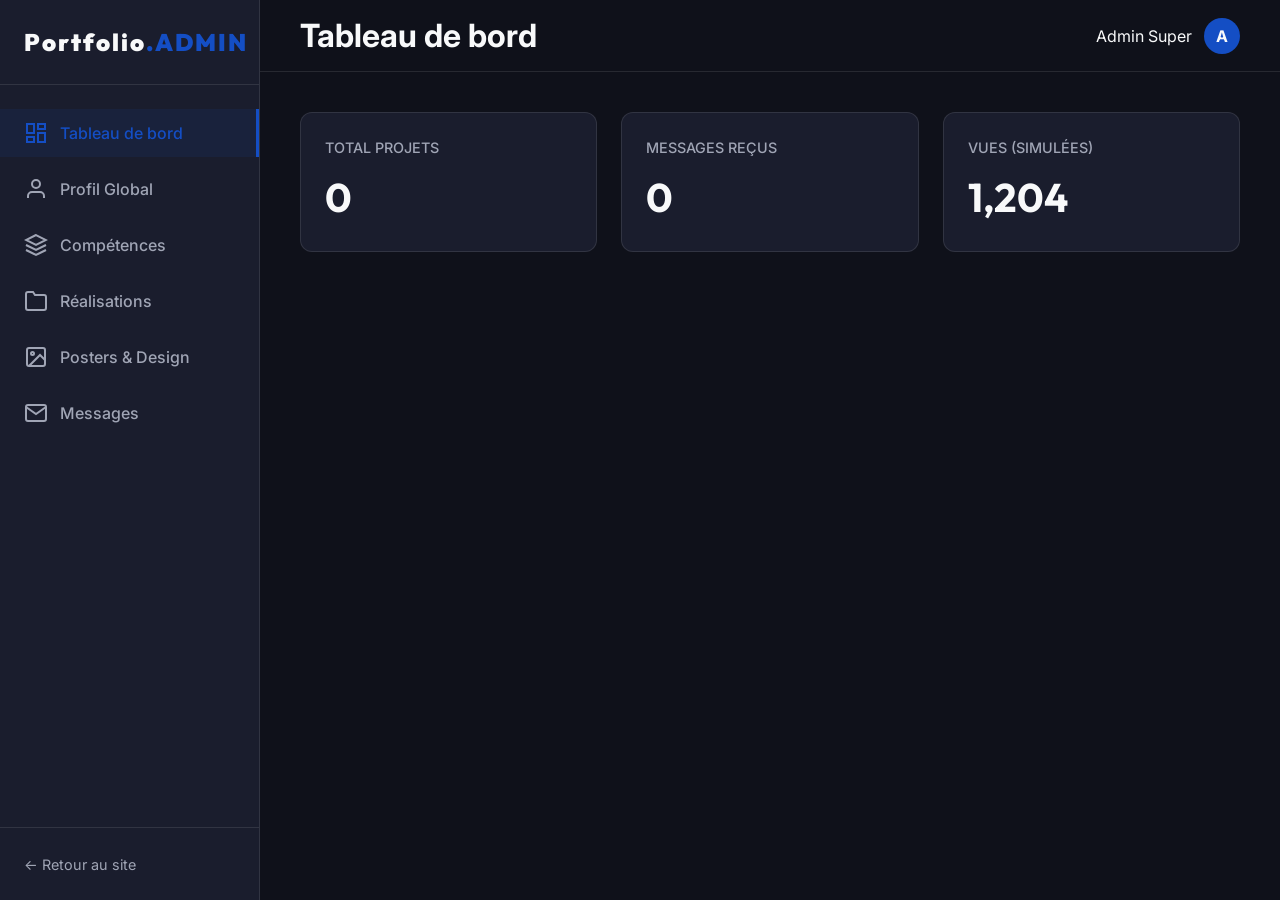
==== admin.html @ 1eddf634 "Initial commit for deployment" ====
<!DOCTYPE html>
<html lang="fr">
<head>
    <meta charset="UTF-8">
    <meta name="viewport" content="width=device-width, initial-scale=1.0">
    <title>Administration - PORLIO</title>
    <link rel="preconnect" href="https://fonts.googleapis.com">
    <link rel="preconnect" href="https://fonts.gstatic.com" crossorigin>
    <link href="https://fonts.googleapis.com/css2?family=Inter:wght@300;400;500;600;700&family=Outfit:wght@400;700;900&display=swap" rel="stylesheet">
    <link rel="stylesheet" href="admin.css">
</head>
<body>
    <div class="admin-layout">
        <!-- Sidebar -->
        <aside class="sidebar">
            <div class="sidebar-header">
                <h2>Portfolio<span>.ADMIN</span></h2>
            </div>
            <nav class="sidebar-nav">
                <a href="#" class="nav-item active" data-target="dashboard">
                    <svg viewBox="0 0 24 24" width="24" height="24" stroke="currentColor" stroke-width="2" fill="none"><rect x="3" y="3" width="7" height="9"></rect><rect x="14" y="3" width="7" height="5"></rect><rect x="14" y="12" width="7" height="9"></rect><rect x="3" y="16" width="7" height="5"></rect></svg>
                    Tableau de bord
                </a>
                <a href="#" class="nav-item" data-target="profile">
                    <svg viewBox="0 0 24 24" width="24" height="24" stroke="currentColor" stroke-width="2" fill="none"><path d="M20 21v-2a4 4 0 0 0-4-4H8a4 4 0 0 0-4 4v2"></path><circle cx="12" cy="7" r="4"></circle></svg>
                    Profil Global
                </a>
                <a href="#" class="nav-item" data-target="skills">
                    <svg viewBox="0 0 24 24" width="24" height="24" stroke="currentColor" stroke-width="2" fill="none"><polygon points="12 2 2 7 12 12 22 7 12 2"></polygon><polyline points="2 17 12 22 22 17"></polyline><polyline points="2 12 12 17 22 12"></polyline></svg>
                    Compétences
                </a>
                <a href="#" class="nav-item" data-target="projects">
                    <svg viewBox="0 0 24 24" width="24" height="24" stroke="currentColor" stroke-width="2" fill="none"><path d="M22 19a2 2 0 0 1-2 2H4a2 2 0 0 1-2-2V5a2 2 0 0 1 2-2h5l2 3h9a2 2 0 0 1 2 2z"></path></svg>
                    Réalisations
                </a>
                <a href="#" class="nav-item" data-target="posters">
                    <svg viewBox="0 0 24 24" width="24" height="24" stroke="currentColor" stroke-width="2" fill="none"><rect x="3" y="3" width="18" height="18" rx="2" ry="2"></rect><circle cx="8.5" cy="8.5" r="1.5"></circle><polyline points="21 15 16 10 5 21"></polyline></svg>
                    Posters & Design
                </a>
                <a href="#" class="nav-item" data-target="messages">
                    <svg viewBox="0 0 24 24" width="24" height="24" stroke="currentColor" stroke-width="2" fill="none"><path d="M4 4h16c1.1 0 2 .9 2 2v12c0 1.1-.9 2-2 2H4c-1.1 0-2-.9-2-2V6c0-1.1.9-2 2-2z"></path><polyline points="22,6 12,13 2,6"></polyline></svg>
                    Messages
                </a>
            </nav>
            <div class="sidebar-footer">
                <a href="index.html" class="back-link">← Retour au site</a>
            </div>
        </aside>

        <!-- Main Content -->
        <main class="main-content">
            <header class="topbar">
                <h1 id="page-title">Tableau de bord</h1>
                <div class="user-profile">
                    <span>Admin Super</span>
                    <div class="avatar">A</div>
                </div>
            </header>

            <div class="content-wrapper">
                
                <!-- Dashboard View -->
                <section id="dashboard" class="view-section active">
                    <div class="stats-grid">
                        <div class="stat-card">
                            <h3>Total Projets</h3>
                            <p class="stat-value" id="stat-projects">0</p>
                        </div>
                        <div class="stat-card">
                            <h3>Messages Reçus</h3>
                            <p class="stat-value" id="stat-messages">0</p>
                        </div>
                        <div class="stat-card">
                            <h3>Vues (Simulées)</h3>
                            <p class="stat-value">1,204</p>
                        </div>
                    </div>
                </section>

                <!-- Profile View -->
                <section id="profile" class="view-section">
                    <div class="section-header">
                        <h2>Configuration du Profil</h2>
                        <button class="btn-primary" onclick="saveProfile()">Sauvegarder</button>
                    </div>
                    <form id="profile-form" class="admin-form">
                        <div class="form-group">
                            <label>Titre Hero</label>
                            <input type="text" id="prof-hero-title" value="Bonjour, je suis">
                        </div>
                        <div class="form-group">
                            <label>Nom Hero</label>
                            <input type="text" id="prof-hero-name" value="Pape Sene">
                        </div>
                        <div class="form-group">
                            <label>Sous-titre Hero</label>
                            <input type="text" id="prof-hero-sub" value="Développeur Frontend">
                        </div>
                        <div class="form-group">
                            <label>Description Hero</label>
                            <textarea id="prof-hero-desc" rows="3"></textarea>
                        </div>
                        <div class="form-group">
                            <label>Texte "À Propos"</label>
                            <textarea id="prof-about" rows="6"></textarea>
                        </div>
                        <div class="form-group">
                            <label>URL du CV PDF</label>
                            <input type="text" id="prof-cv-url" value="assets/cv-pape-sene.pdf">
                        </div>
                    </form>
                </section>

                <!-- Skills View -->
                <section id="skills" class="view-section">
                    <div class="section-header">
                        <h2>Gérer les Compétences</h2>
                        <button class="btn-primary" onclick="openModal('skillCatModal')">+ Nouvelle Catégorie</button>
                    </div>
                    <div id="skills-container" class="skills-manager">
                        <!-- Loaded by JS -->
                    </div>
                </section>

                <!-- Projects View -->
                <section id="projects" class="view-section">
                    <div class="section-header">
                        <h2>Gérer les Réalisations</h2>
                                        <button class="btn-primary" onclick="openNewProjectModal()">+ Nouveau Projet</button>
                    </div>
                    <div class="table-container">
                        <table class="data-table" id="projects-table">
                            <thead>
                                <tr>
                                    <th>Image</th>
                                    <th>Titre</th>
                                    <th>Tags</th>
                                    <th>Actions</th>
                                </tr>
                            </thead>
                            <tbody>
                                <!-- Données chargées par JS -->
                            </tbody>
                        </table>
                    </div>
                </section>

                <!-- Messages View -->
                <section id="messages" class="view-section">
                    <div class="section-header">
                        <h2>Boîte de réception</h2>
                    </div>
                    <div class="messages-list" id="messages-list">
                        <!-- Données chargées par JS -->
                    </div>
                </section>

                <!-- Posters View -->
                <section id="posters" class="view-section">
                    <div class="section-header">
                        <h2>Gérer les Posters</h2>
                        <button class="btn-primary" onclick="openNewPosterModal()">+ Nouveau Poster</button>
                    </div>
                    <div class="posters-grid" id="posters-grid">
                        <!-- Données chargées par JS -->
                    </div>
                </section>

            </div>
        </main>
    </div>

    <!-- Modal Project -->
    <div class="modal-overlay" id="projectModal">
        <div class="modal">
            <div class="modal-header">
                <h2>Ajouter un projet</h2>
                <button class="close-btn" onclick="closeModal('projectModal')">×</button>
            </div>
            <form id="project-form">
                <div class="form-group">
                    <label>Titre</label>
                    <input type="text" id="proj-title" required>
                </div>
                <div class="form-group">
                    <label>Description</label>
                    <textarea id="proj-desc" rows="3" required></textarea>
                </div>
                <div class="form-group">
                    <label>Image URL (ex: assets/project1.png)</label>
                    <input type="text" id="proj-img" required>
                </div>
                <div class="form-group">
                    <label>Tags (séparés par des virgules)</label>
                    <input type="text" id="proj-tags" required>
                </div>
                <div class="form-group">
                    <label>Ordre d'affichage (1 = premier)</label>
                    <input type="number" id="proj-order" value="0">
                </div>
                <div class="form-group checkbox">
                    <input type="checkbox" id="proj-client">
                    <label>Projet Client ?</label>
                </div>
                <div class="form-actions">
                    <button type="button" class="btn-secondary" onclick="closeModal('projectModal')">Annuler</button>
                    <button type="submit" class="btn-primary">Enregistrer</button>
                </div>
            </form>
        </div>
    </div>

    <!-- Modal Poster -->
    <div class="modal-overlay" id="posterModal">
        <div class="modal">
            <div class="modal-header">
                <h2>Ajouter un Poster</h2>
                <button class="close-btn" onclick="closeModal('posterModal')">×</button>
            </div>
            <form id="poster-form">
                <div class="form-group">
                    <label>Titre</label>
                    <input type="text" id="poster-title" required>
                </div>
                <div class="form-group">
                    <label>Image URL (ex: assets/flyer1.jpg)</label>
                    <input type="text" id="poster-img" required>
                </div>
                <div class="form-actions">
                    <button type="button" class="btn-secondary" onclick="closeModal('posterModal')">Annuler</button>
                    <button type="submit" class="btn-primary">Enregistrer</button>
                </div>
            </form>
        </div>
    </div>

    <!-- Modal Skill Category -->
    <div class="modal-overlay" id="skillCatModal">
        <div class="modal">
            <div class="modal-header">
                <h2>Ajouter une Catégorie</h2>
                <button class="close-btn" onclick="closeModal('skillCatModal')">×</button>
            </div>
            <form id="skillcat-form">
                <div class="form-group">
                    <label>Nom (Ex: Frontend)</label>
                    <input type="text" id="scat-name" required>
                </div>
                <div class="form-actions">
                    <button type="button" class="btn-secondary" onclick="closeModal('skillCatModal')">Annuler</button>
                    <button type="submit" class="btn-primary">Enregistrer</button>
                </div>
            </form>
        </div>
    </div>

    <!-- Modal Skill -->
    <div class="modal-overlay" id="skillModal">
        <div class="modal">
            <div class="modal-header">
                <h2>Ajouter une Compétence</h2>
                <button class="close-btn" onclick="closeModal('skillModal')">×</button>
            </div>
            <form id="skill-form">
                <input type="hidden" id="skill-cat-id">
                <div class="form-group">
                    <label>Nom (Ex: React)</label>
                    <input type="text" id="skill-name" required>
                </div>
                <div class="form-actions">
                    <button type="button" class="btn-secondary" onclick="closeModal('skillModal')">Annuler</button>
                    <button type="submit" class="btn-primary">Enregistrer</button>
                </div>
            </form>
        </div>
    </div>

    <script src="admin.js"></script>
</body>
</html>
---- admin.css ----
/* admin.css - Styles pour le tableau de bord PORLIO */
:root {
    --bg-dark: #0f111a;
    --bg-card: #1a1d2d;
    --primary: #144ec4;
    --primary-hover: #1c5ce0;
    --accent: #e0b533;
    --text-main: #f8f9fa;
    --text-muted: #a0a5b5;
    --border: rgba(255, 255, 255, 0.1);
    --font-sans: 'Inter', sans-serif;
    --sidebar-width: 260px;
}

* {
    margin: 0;
    padding: 0;
    box-sizing: border-box;
}

body {
    font-family: var(--font-sans);
    background-color: var(--bg-dark);
    color: var(--text-main);
    line-height: 1.5;
}

.admin-layout {
    display: flex;
    height: 100vh;
    overflow: hidden;
}

/* Sidebar */
.sidebar {
    width: var(--sidebar-width);
    background-color: var(--bg-card);
    border-right: 1px solid var(--border);
    display: flex;
    flex-direction: column;
}

.sidebar-header {
    padding: 24px;
    border-bottom: 1px solid var(--border);
}

.sidebar-header h2 {
    font-family: 'Outfit', sans-serif;
    font-weight: 900;
    letter-spacing: 2px;
}

.sidebar-header h2 span {
    color: var(--primary);
}

.sidebar-nav {
    flex: 1;
    padding: 24px 0;
    display: flex;
    flex-direction: column;
    gap: 8px;
}

.nav-item {
    display: flex;
    align-items: center;
    gap: 12px;
    padding: 12px 24px;
    color: var(--text-muted);
    text-decoration: none;
    font-weight: 500;
    transition: all 0.2s ease;
    border-right: 3px solid transparent;
}

.nav-item:hover, .nav-item.active {
    background-color: rgba(20, 78, 196, 0.1);
    color: var(--primary);
    border-right-color: var(--primary);
}

.sidebar-footer {
    padding: 24px;
    border-top: 1px solid var(--border);
}

.back-link {
    color: var(--text-muted);
    text-decoration: none;
    font-size: 0.9rem;
}

.back-link:hover {
    color: var(--text-main);
}

/* Main Content */
.main-content {
    flex: 1;
    display: flex;
    flex-direction: column;
    overflow-y: auto;
}

.topbar {
    height: 72px;
    border-bottom: 1px solid var(--border);
    display: flex;
    align-items: center;
    justify-content: space-between;
    padding: 0 40px;
    background-color: var(--bg-dark);
    position: sticky;
    top: 0;
    z-index: 10;
}

.user-profile {
    display: flex;
    align-items: center;
    gap: 12px;
}

.avatar {
    width: 36px;
    height: 36px;
    border-radius: 50%;
    background-color: var(--primary);
    display: flex;
    align-items: center;
    justify-content: center;
    font-weight: bold;
}

.content-wrapper {
    padding: 40px;
}

.view-section {
    display: none;
    animation: fadeIn 0.3s ease;
}

.view-section.active {
    display: block;
}

@keyframes fadeIn {
    from { opacity: 0; transform: translateY(10px); }
    to { opacity: 1; transform: translateY(0); }
}

.section-header {
    display: flex;
    justify-content: space-between;
    align-items: center;
    margin-bottom: 24px;
}

/* Stats */
.stats-grid {
    display: grid;
    grid-template-columns: repeat(auto-fit, minmax(250px, 1fr));
    gap: 24px;
}

.stat-card {
    background-color: var(--bg-card);
    padding: 24px;
    border-radius: 12px;
    border: 1px solid var(--border);
}

.stat-card h3 {
    color: var(--text-muted);
    font-size: 0.9rem;
    font-weight: 500;
    margin-bottom: 8px;
    text-transform: uppercase;
}

.stat-value {
    font-size: 2.5rem;
    font-weight: 700;
    font-family: 'Outfit', sans-serif;
}

/* Tables */
.table-container {
    background-color: var(--bg-card);
    border-radius: 12px;
    border: 1px solid var(--border);
    overflow: hidden;
}

.data-table {
    width: 100%;
    border-collapse: collapse;
}

.data-table th, .data-table td {
    padding: 16px 24px;
    text-align: left;
    border-bottom: 1px solid var(--border);
}

.data-table th {
    background-color: rgba(0,0,0,0.2);
    color: var(--text-muted);
    font-weight: 600;
    font-size: 0.85rem;
    text-transform: uppercase;
}

.data-table td img {
    width: 60px;
    height: 40px;
    object-fit: cover;
    border-radius: 4px;
}

.badge {
    padding: 4px 8px;
    background-color: rgba(20, 78, 196, 0.2);
    color: #6398ff;
    border-radius: 4px;
    font-size: 0.8rem;
    margin-right: 4px;
}

/* Buttons */
button {
    font-family: inherit;
    cursor: pointer;
    border: none;
    border-radius: 6px;
    padding: 10px 20px;
    font-weight: 500;
    transition: all 0.2s ease;
}

.btn-primary {
    background-color: var(--primary);
    color: white;
}
.btn-primary:hover { background-color: var(--primary-hover); }

.btn-secondary {
    background-color: transparent;
    border: 1px solid var(--border);
    color: var(--text-main);
}
.btn-secondary:hover { background-color: rgba(255,255,255,0.05); }

.btn-danger {
    background-color: rgba(220, 53, 69, 0.1);
    color: #ff6b6b;
    padding: 6px 12px;
    font-size: 0.85rem;
}
.btn-danger:hover { background-color: rgba(220, 53, 69, 0.2); }

/* Modals */
.modal-overlay {
    position: fixed;
    top: 0; left: 0; width: 100%; height: 100%;
    background-color: rgba(0,0,0,0.6);
    backdrop-filter: blur(4px);
    display: flex;
    align-items: center;
    justify-content: center;
    z-index: 1000;
    opacity: 0;
    pointer-events: none;
    transition: opacity 0.3s ease;
}

.modal-overlay.active {
    opacity: 1;
    pointer-events: auto;
}

.modal {
    background-color: var(--bg-card);
    width: 100%;
    max-width: 500px;
    border-radius: 12px;
    border: 1px solid var(--border);
    transform: translateY(20px);
    transition: transform 0.3s ease;
}

.modal-overlay.active .modal {
    transform: translateY(0);
}

.modal-header {
    padding: 24px;
    border-bottom: 1px solid var(--border);
    display: flex;
    justify-content: space-between;
    align-items: center;
}

.close-btn {
    background: none;
    border: none;
    color: var(--text-muted);
    font-size: 1.5rem;
    padding: 0;
}

form {
    padding: 24px;
}

.form-group {
    margin-bottom: 20px;
}

.form-group label {
    display: block;
    margin-bottom: 8px;
    font-size: 0.9rem;
    color: var(--text-muted);
}

input[type="text"], textarea {
    width: 100%;
    padding: 12px;
    background-color: rgba(0,0,0,0.2);
    border: 1px solid var(--border);
    border-radius: 6px;
    color: var(--text-main);
    font-family: inherit;
}

input:focus, textarea:focus {
    outline: none;
    border-color: var(--primary);
}

.form-group.checkbox {
    display: flex;
    align-items: center;
    gap: 10px;
}
.form-group.checkbox label { margin-bottom: 0; }

.form-actions {
    display: flex;
    justify-content: flex-end;
    gap: 12px;
    margin-top: 30px;
}

/* Messages List */
.messages-list {
    display: flex;
    flex-direction: column;
    gap: 16px;
}

.message-card {
    background-color: var(--bg-card);
    padding: 20px;
    border-radius: 8px;
    border: 1px solid var(--border);
}
.message-header {
    display: flex;
    justify-content: space-between;
    margin-bottom: 12px;
    color: var(--text-muted);
    font-size: 0.9rem;
}
.message-header strong { color: var(--text-main); }

/* Skills Manager */
.skills-manager {
    display: flex;
    flex-direction: column;
    gap: 24px;
}

.skill-category-card {
    background-color: var(--bg-card);
    border: 1px solid var(--border);
    border-radius: 8px;
    padding: 20px;
}

.skill-category-header {
    display: flex;
    justify-content: space-between;
    align-items: center;
    margin-bottom: 16px;
    padding-bottom: 12px;
    border-bottom: 1px solid var(--border);
}

.skill-pills {
    display: flex;
    flex-wrap: wrap;
    gap: 12px;
}

.skill-pill {
    background-color: rgba(255, 255, 255, 0.05);
    border: 1px solid var(--border);
    padding: 6px 12px;
    border-radius: 20px;
    display: flex;
    align-items: center;
    gap: 8px;
    font-size: 0.9rem;
}

.skill-pill button {
    background: none;
    border: none;
    color: #ff6b6b;
    padding: 0;
    cursor: pointer;
    font-size: 1.1rem;
    line-height: 1;
}

.admin-form {
    background-color: var(--bg-card);
    padding: 30px;
    border-radius: 12px;
    border: 1px solid var(--border);
    max-width: 800px;
}
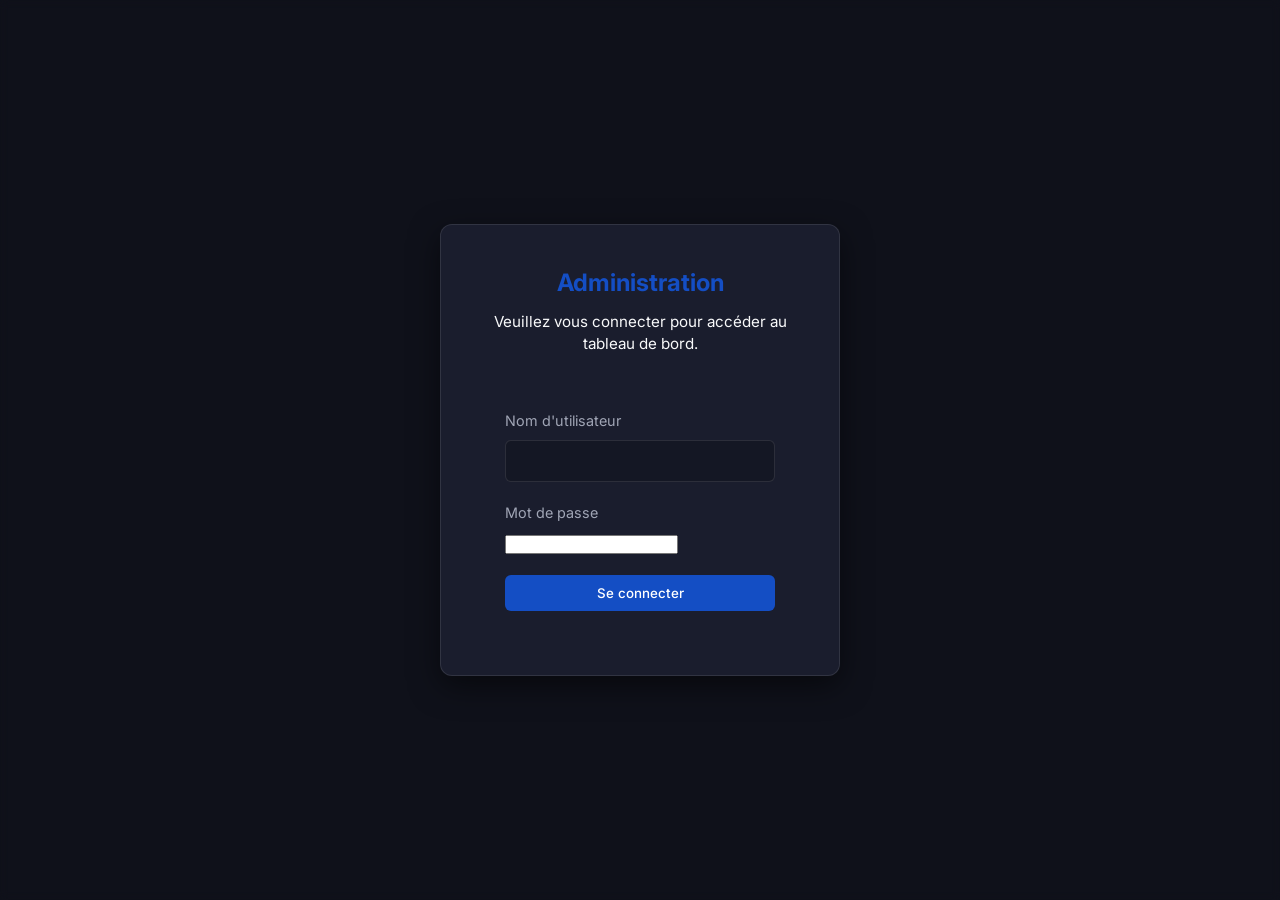
==== commit f7343ed2: "Add JWT Authentication to admin dashboard" ====
--- a/admin.html
+++ b/admin.html
@@ -10,7 +10,27 @@
     <link rel="stylesheet" href="admin.css">
 </head>
 <body>
-    <div class="admin-layout">
+    <!-- Login Modal -->
+    <div id="login-modal" class="modal-overlay active">
+        <div class="login-container">
+            <h2>Administration</h2>
+            <p>Veuillez vous connecter pour accéder au tableau de bord.</p>
+            <form id="login-form">
+                <div class="form-group">
+                    <label for="login-username">Nom d'utilisateur</label>
+                    <input type="text" id="login-username" required>
+                </div>
+                <div class="form-group">
+                    <label for="login-password">Mot de passe</label>
+                    <input type="password" id="login-password" required>
+                </div>
+                <div id="login-error" class="error-message" style="display: none; color: #ff4757; margin-bottom: 15px;">Identifiants incorrects.</div>
+                <button type="submit" class="btn btn-primary" style="width: 100%;">Se connecter</button>
+            </form>
+        </div>
+    </div>
+
+    <div class="admin-layout" id="admin-layout" style="display: none;">
         <!-- Sidebar -->
         <aside class="sidebar">
             <div class="sidebar-header">
@@ -43,6 +63,10 @@
                 </a>
             </nav>
             <div class="sidebar-footer">
+                <a href="#" id="logout-btn" class="nav-item" style="color: #ff4757;">
+                    <svg viewBox="0 0 24 24" width="24" height="24" stroke="currentColor" stroke-width="2" fill="none"><path d="M9 21H5a2 2 0 0 1-2-2V5a2 2 0 0 1 2-2h4"></path><polyline points="16 17 21 12 16 7"></polyline><line x1="21" y1="12" x2="9" y2="12"></line></svg>
+                    Se déconnecter
+                </a>
                 <a href="index.html" class="back-link">← Retour au site</a>
             </div>
         </aside>
--- a/admin.css
+++ b/admin.css
@@ -435,3 +435,50 @@
     border: 1px solid var(--border);
     max-width: 800px;
 }
+
+/* --- Login Modal --- */
+.modal-overlay {
+    position: fixed;
+    top: 0; left: 0; right: 0; bottom: 0;
+    background-color: var(--bg-color);
+    display: flex;
+    justify-content: center;
+    align-items: center;
+    z-index: 9999;
+    opacity: 0;
+    pointer-events: none;
+    transition: opacity 0.3s ease;
+}
+
+.modal-overlay.active {
+    opacity: 1;
+    pointer-events: auto;
+}
+
+.login-container {
+    background-color: var(--bg-card);
+    padding: 40px;
+    border-radius: 12px;
+    border: 1px solid var(--border);
+    width: 100%;
+    max-width: 400px;
+    text-align: center;
+    box-shadow: 0 10px 30px rgba(0,0,0,0.5);
+}
+
+.login-container h2 {
+    margin-top: 0;
+    margin-bottom: 10px;
+    color: var(--primary);
+}
+
+.login-container p {
+    color: var(--text-light);
+    margin-bottom: 30px;
+    font-size: 0.95rem;
+}
+
+.login-container form {
+    text-align: left;
+}
+
